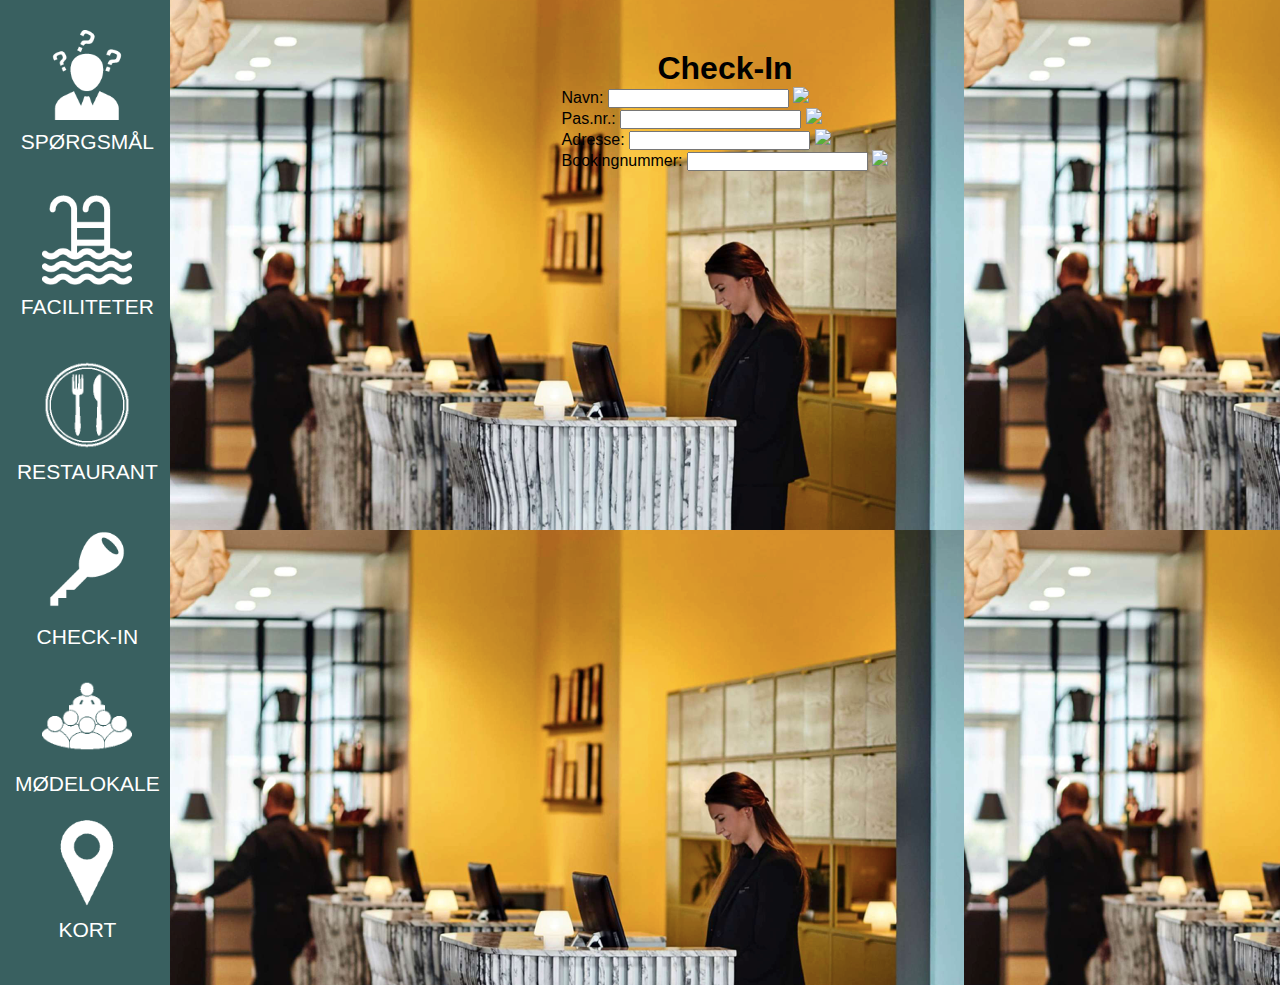
==== checkin.html @ 1a210a2a "Update checkin.html" ====
<!DOCTYPE html>
<html lang="da">


<head>
    <meta charset="UTF-8">

    <meta name="viewport" content="width=device-width, minimum-scale=1.0">

    <title>Check in</title>

    <meta name="description" content="Here you add the description of your content">

    <link rel="stylesheet" href="minstil.css">
    <link rel="keyboardstylesheet" href="keyboardstil.css">
    <script src="https://ajax.googleapis.com/ajax/libs/jquery/1.12.4/jquery.min.js"></script>
</head>


<body id="flexbox">
      <header id="menu">
            <nav>
                <input type="checkbox" id="toggle" class="hidden">
                <ul id="main-nav">
                    <li><a href="index.html">
                            <img src="images/spoergsmaal.png" alt="spoergsmål"><br>
                            SPØRGSMÅL</a></li><br>
                    <li><a href="faciliteter.html">
                            <img src="images/facilitet.png" alt="faciliteter"><br>
                            FACILITETER</a></li><br>
                    <li><a href="restaurant.html">
                            <img src="images/restaurant.png" alt="restaurant"><br>
                            RESTAURANT</a></li><br>
                    <li><a href="checkin.html">
                            <img src="images/check.png" alt="check-in"><br>
                            CHECK-IN</a></li>
                    <li><a href="moedelokale.html">
                            <img src="images/moede.png" alt="moede"><br>
                            MØDELOKALE</a></li>
                    <li><a href="kort.html">
                            <img src="images/kort.png" alt="kort"><br>
                            KORT</a></li>
                </ul>
            </nav>
        </header>




    <main id="checkin">

        <h1>Check-In</h1>
        <div id="check-grid">
            <div id="checkin_info">
                <div class="checkinfelt">
                    <label for="navn" class="etiket">Navn:</label>
                    <input type="text" class="keyboard" id="navn">
                    <img class="icon" src="http://mottie.github.com/Keyboard/docs/css/images/keyboard.png" />
                </div>
                <div class="checkinfelt">
                    <label for="pas_nr" class="etiket">Pas.nr.:</label>
                    <input type="text" class="keyboard" id="pas_nr">
                    <img class="icon" src="http://mottie.github.com/Keyboard/docs/css/images/keyboard.png" />
                </div>
                <div class="checkinfelt">
                    <label for="adresse" class="etiket">Adresse:</label>
                    <input type="text" class="keyboard" id="adresse">
                    <img class="icon" src="http://mottie.github.com/Keyboard/docs/css/images/keyboard.png" />
                </div>
                <div class="checkinfelt">
                    <label for="booking_nr" class="etiket">Bookingnummer:</label>
                    <input type="text" class="keyboard" id="booking_nr">
                    <img class="icon" src="http://mottie.github.com/Keyboard/docs/css/images/keyboard.png" />
                </div>
            </div>
        </div>
    </main>
    
    

</body>

<script src="mitjs.js"></script>
<script src="jskeyboard.js"></script>

</html>
---- minstil.css ----
* {
    margin: 0;
    padding: 0;
    font-family: 'Source Sans Pro', sans-serif;
}



/* index.html */

#bgfarve {
    background-image: url(images/aarhus.png);
    background-repeat: no-repeat;
    background-size: cover;
}

.wrapper {}

.txtBanner {
    display: flex;
    justify-content: center;
    margin-top: 12%;
}


.flagWrapper {
    width: 450px;
    margin: 0 auto;
}

.flag {
    display: flex;
    align-items: center;
    justify-content: center;
    border-top: 1px solid white;
    border-bottom: 1px solid white;
    margin-top: 40px;
    padding: 10px;
    flex-wrap: wrap;
}

.flagimg {
    width: 76px;
    height: 103px;
    margin: 20px;
}

#main-nav a {
    display: block;
    font-size: 1.4em;
    line-height: 1.4em;
    margin-bottom: 20px;
    text-align: center;

}

nav {
    padding-left: 0px;
}

/* nav a:hover {
    color: #ae8e6f;


} */

nav img {
    width: 90px;


}

.hidden {
    display: none;
}

nav {
    color: black;
    padding-bottom: 20px;
    padding-top: 30px;
    position: sticky;
    top: 0px;
    z-index: 2;
    position: relative;
    display: flex;
}


nav li {
    list-style-type: none;
    padding-right: 100px;
    font-family: helvetica neue;
    font-size: 15px;
    padding-left: 1em;
    transition: 0.5s;
}



nav li:hover {
    transform: scale(1.20);
}


nav a {
    text-decoration: none;
    color: white;
}

a {
    text-decoration: none;
    color: white;
}



#flexbox {
    display: grid;
    grid-template-columns: 170px 1fr;

}

#menu {
    background-color: #396060;
    width: 170px;
    margin-left: 0px;
}


#indhold {
    background-color: #396060;
    width: 100%;
}

#billeder {
    width: 100%;
}

iframe {}

#galleri {
    display: grid;
    grid-template-columns: 1fr 1fr;
    grid-template-rows: 1fr 1fr;
    background-color: #396060;
}

#checkin {
    background-image: url(images/check_in.png);
    background: cover;
}

h1,
h3 {
    text-align: center;
    padding-top: 50px;
}

#check-grid {
    display: grid;
    grid-template-rows: 1fr 1fr;
}

#checkin_info {
    place-self: center;
}

/*restaurant.html*/

#restaurant {
    background-image: url(images/restaurant_v.png);
    background-size: cover;
}

#R_overskrift {
    color: white;
    margin-top: 10%;
    margin-bottom: 8%;
    font-size: 250%;
}

#grid-wrap {
    display: grid;
    grid-template-rows: 100px 1fr;
}

#booking_knap {
    place-self: center; 
    color: white;
    background-color: #396060; 
    opacity: 0.8;
    font-size: 20px;
    padding: 2%;
    border: none;
}

#tekstboks {
    background-color: #396060;
    place-self: center;
    margin: 2%;
    margin-left: 10%;
    margin-right: 10%;
    padding: 2%;
    opacity: 0.8;
    padding-left: 5%;
    padding-right: 5%;
}

#tekstboks p {
    color: white;
    font-size: 20px;
    font-family: 'Source Sans Pro', sans-serif;
}

#booking_knap {
    text-align: center;
}
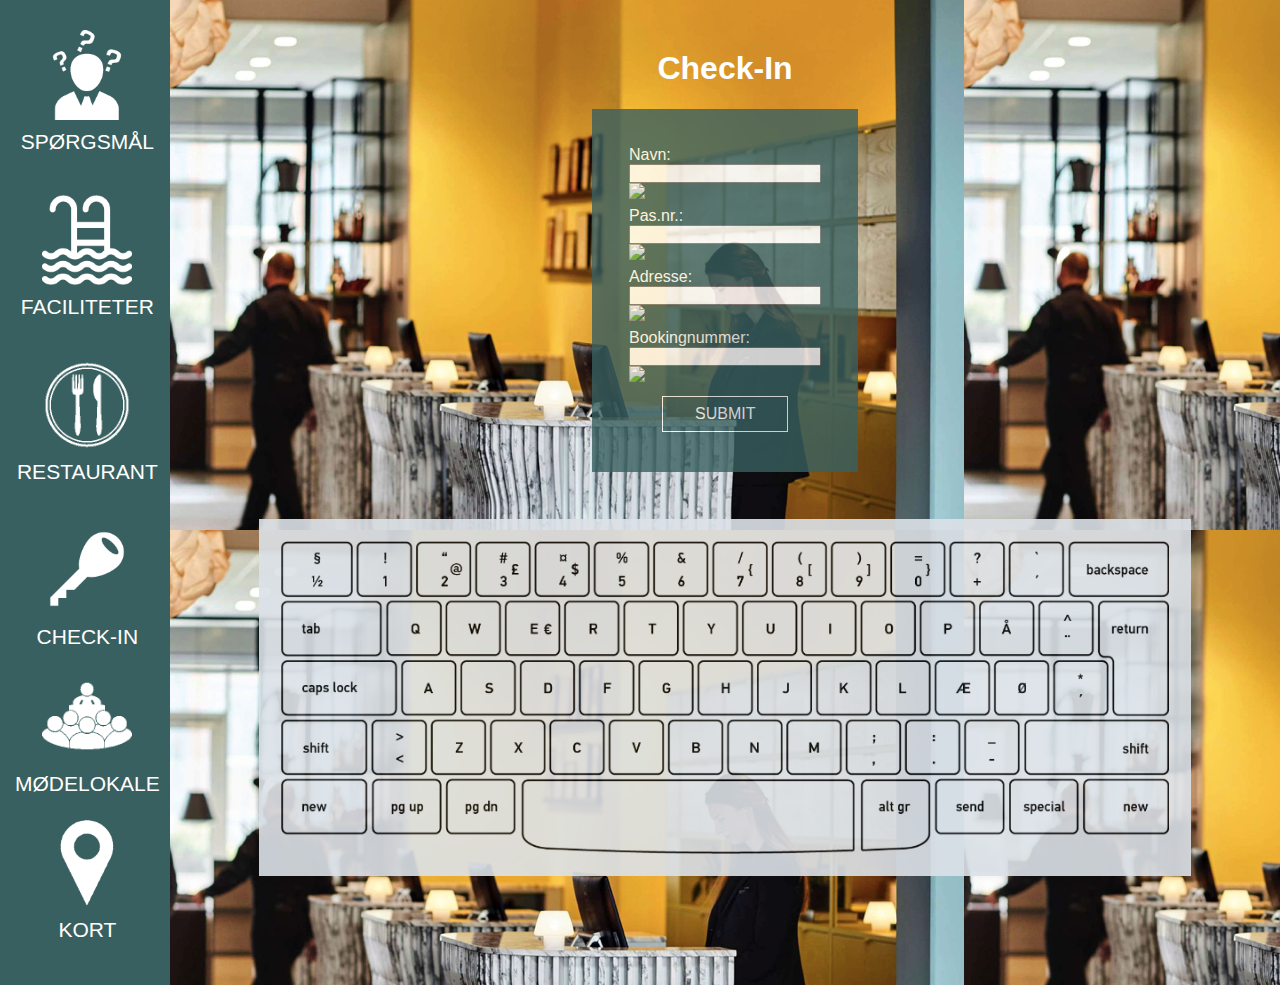
==== commit be12e948: "Merge branch 'master' of https://github.com/sidselsteen/UX-projekt" ====
--- a/checkin.html
+++ b/checkin.html
@@ -49,7 +49,7 @@
 
     <main id="checkin">
 
-        <h1>Check-In</h1>
+        <h1 id="check-overskrift">Check-In</h1>
         <div id="check-grid">
             <div id="checkin_info">
                 <div class="checkinfelt">
@@ -72,7 +72,10 @@
                     <input type="text" class="keyboard" id="booking_nr">
                     <img class="icon" src="http://mottie.github.com/Keyboard/docs/css/images/keyboard.png" />
                 </div>
+                <p id="submit"><a href="">SUBMIT</a>
+                    </p>
             </div>
+            <img id="keyboard" src="images/keyboard.png"/>
         </div>
     </main>
     
--- a/minstil.css
+++ b/minstil.css
@@ -45,6 +45,8 @@
     margin: 20px;
 }
 
+/* NAVIGATION */  
+
 #main-nav a {
     display: block;
     font-size: 1.4em;
@@ -58,11 +60,7 @@
     padding-left: 0px;
 }
 
-/* nav a:hover {
-    color: #ae8e6f;
-
-
-} */
+
 
 nav img {
     width: 90px;
@@ -112,7 +110,7 @@
     color: white;
 }
 
-
+/* FORSIDE */ 
 
 #flexbox {
     display: grid;
@@ -136,13 +134,13 @@
     width: 100%;
 }
 
-iframe {}
-
+
+
+/* CHECK IND */ 
 #galleri {
     display: grid;
     grid-template-columns: 1fr 1fr;
     grid-template-rows: 1fr 1fr;
-    background-color: #396060;
 }
 
 #checkin {
@@ -156,16 +154,58 @@
     padding-top: 50px;
 }
 
-#check-grid {
+#check-overskrift {color: white;}
+
+#check-grid{
     display: grid;
     grid-template-rows: 1fr 1fr;
 }
 
 #checkin_info {
+    background-color: #396060;
+    opacity: 0.8;
     place-self: center;
-}
-
-/*restaurant.html*/
+    margin: 2%;
+    padding: 3%;
+    color: white;
+    width: 200px;
+    display: grid;
+}
+
+.checkinfelt {
+    margin: 2%;
+    display: grid;
+    grid-auto-columns: 1fr 1fr 1fr;
+    justify-content: space-between;
+}
+
+#submit {
+    place-self: center;
+    background-color: transparent;
+    border: 1px solid white;
+    padding: 0.5em 2em;
+    cursor: hand;
+    transition: background .2s ease-in, transform .25s ease-in-out;
+    width: 30%;
+    margin: 0 auto;
+    margin-bottom: 3%;
+    margin-top: 5%;
+    text-align: center;
+}
+
+#submit:hover {
+    background-color:  #334E4E;
+}
+
+#keyboard {
+    background-color: #dce2e8;
+    opacity: 0.9;
+    padding: 2%;
+    place-self: center;
+    width: 80%;
+}
+
+/*RESTAURANT*/
 
 #restaurant {
     background-image: url(images/restaurant_v.png);
@@ -212,6 +252,261 @@
     font-family: 'Source Sans Pro', sans-serif;
 }
 
+
 #booking_knap {
     text-align: center;
-}
+
+}
+
+
+#booking_knap {
+    text-align: center;
+
+}
+
+/* FACILITET */
+
+#indhold_facilitet {
+    background-image: url(images/facilitet_baggrund.png);
+   width: 100%; 
+  
+}
+
+#facilitet-overskrift {
+    color: white;
+    margin-top: 5%;
+    margin-bottom: 10%;
+    font-size: 250%;
+}
+
+.galleri {
+    display: grid; 
+    grid-template-columns: 1fr 1fr; 
+    grid-template-rows: 1fr 1fr 1fr 1fr;
+} 
+
+.bgfacilitet1 {
+    height: 400px; 
+    width: 100%; 
+    background-image: url(images/yoga.png);
+    background-size: cover; 
+    margin-top: 2%; 
+}
+
+.bgfacilitet2 {
+    height: 400px; 
+    width: 100%; 
+    background-image: url(images/spa.png);
+    background-size: cover; 
+     
+}
+
+.bgfacilitet3 {
+    height: 400px; 
+    width: 100%; 
+    background-image: url(images/bar.png);
+    background-size: cover; 
+     
+}
+
+
+.bgfacilitet4 {
+    height: 400px; 
+    width: 100%; 
+    background-image: url(images/room.png);
+    background-size: cover; 
+     
+}
+
+
+.tekstbox {
+    background-color: #396060; 
+    opacity: 0.8; 
+    height: 300px; 
+    width: 300px; 
+    place-self: center; 
+    margin-top: 8%; 
+}
+
+h3, h4 {
+    color: white; 
+}
+
+.facilitettekst_p {
+    color: white; 
+    padding-right: 10px; 
+    padding-left: 10px; 
+    padding-top: 20px; 
+}
+
+#vbar, #hoejretekstbox {
+    grid-column: 2/3;
+}
+
+.button {
+    background-color: transparent;
+    border: 1px solid white;
+    padding: 0.1em 2em;
+    cursor: hand;
+    transition: background .2s ease-in, transform .25s ease-in-out;
+    width: 30%;
+    margin: 0 auto;
+    margin-bottom: 3%;
+    margin-top: 10%;
+    text-align: center; 
+}
+
+.button:hover {
+    background-color:  #334E4E;
+}
+
+
+
+/* SPØRGSMÅL */ 
+
+#spoergsmaal {
+    background-image: url(images/spg.png); 
+   background-size: cover; 
+    align-items: center; 
+}
+
+#spgbaggrund { 
+background-color: #396060; 
+    padding: 20px; 
+    margin: 10%; 
+    opacity: 0.8; 
+    color: white;
+}
+ 
+h2 {
+    color: white; 
+    font-size: 70px; 
+  text-align: center; 
+    margin-top: 2%;  
+}
+
+/*DROP DOWN BOTTOM */ 
+
+.accordion {
+  background-color: #eee;
+  color: #444;
+  cursor: pointer;
+  padding: 18px;
+  width: 100%;
+  border: none;
+  text-align: left;
+  outline: none;
+  font-size: 15px;
+  transition: 0.4s;
+}
+
+.active, .accordion:hover {
+  background-color: #ccc;
+}
+
+.accordion:after {
+  content: '\002B';
+  color: #777;
+  font-weight: bold;
+  float: right;
+  margin-left: 5px;
+}
+
+.active:after {
+  content: "\2212";
+}
+
+.panel {
+  padding: 0 18px;
+  background-color: white;
+  max-height: 0;
+  overflow: hidden;
+  transition: max-height 0.2s ease-out;
+}
+
+
+.dropdown a:hover {background-color: #ddd;}
+
+
+
+
+/*MØDELOKALER*/
+
+
+
+#moede-main {
+    background-image: url(images/moedelokaler.png);
+    width: 100%;
+}
+
+#moede-overskrift {
+    color: white;
+    margin-top: 5%;
+    margin-bottom: 30%;
+    font-size: 250%;
+}
+
+.bgmoede1 {
+    height: 400px; 
+    width: 100%; 
+    background-image: url(images/moedelokale1.png);
+    background-size: cover; 
+    margin-top: 2%; 
+}
+
+.bgmoede2 {
+    height: 400px; 
+    width: 100%; 
+    background-image: url(images/moedelokale2.png);
+    background-size: cover; 
+     
+}
+
+.bgmoede3 {
+    height: 400px; 
+    width: 100%; 
+    background-image: url(images/hotelvaerelse.png);
+    background-size: cover; 
+     
+}
+
+
+.bgmoede4 {
+    height: 400px; 
+    width: 100%; 
+    background-image: url(images/it-hjaelp.png);
+    background-size: cover; 
+     
+}
+
+.mtekstbox {
+    background-color: #396060; 
+    opacity: 0.8; 
+    height: 300px; 
+    width: 400px; 
+    place-self: center; 
+    margin-top: 8%; 
+}
+
+.m_info {
+    padding: 2%;
+}
+
+.m_info li {
+    color: white;
+    list-style-type: none;
+}
+
+h4 {padding-left: 2%;}
+
+#godbutton, #bedrebutton, #itbutton {
+    margin-top: 5%;
+}
+
+
+#it_tekstbx {
+    grid-column: 2/3;
+    height: 500px; 
+    width: 350px;
+}
+
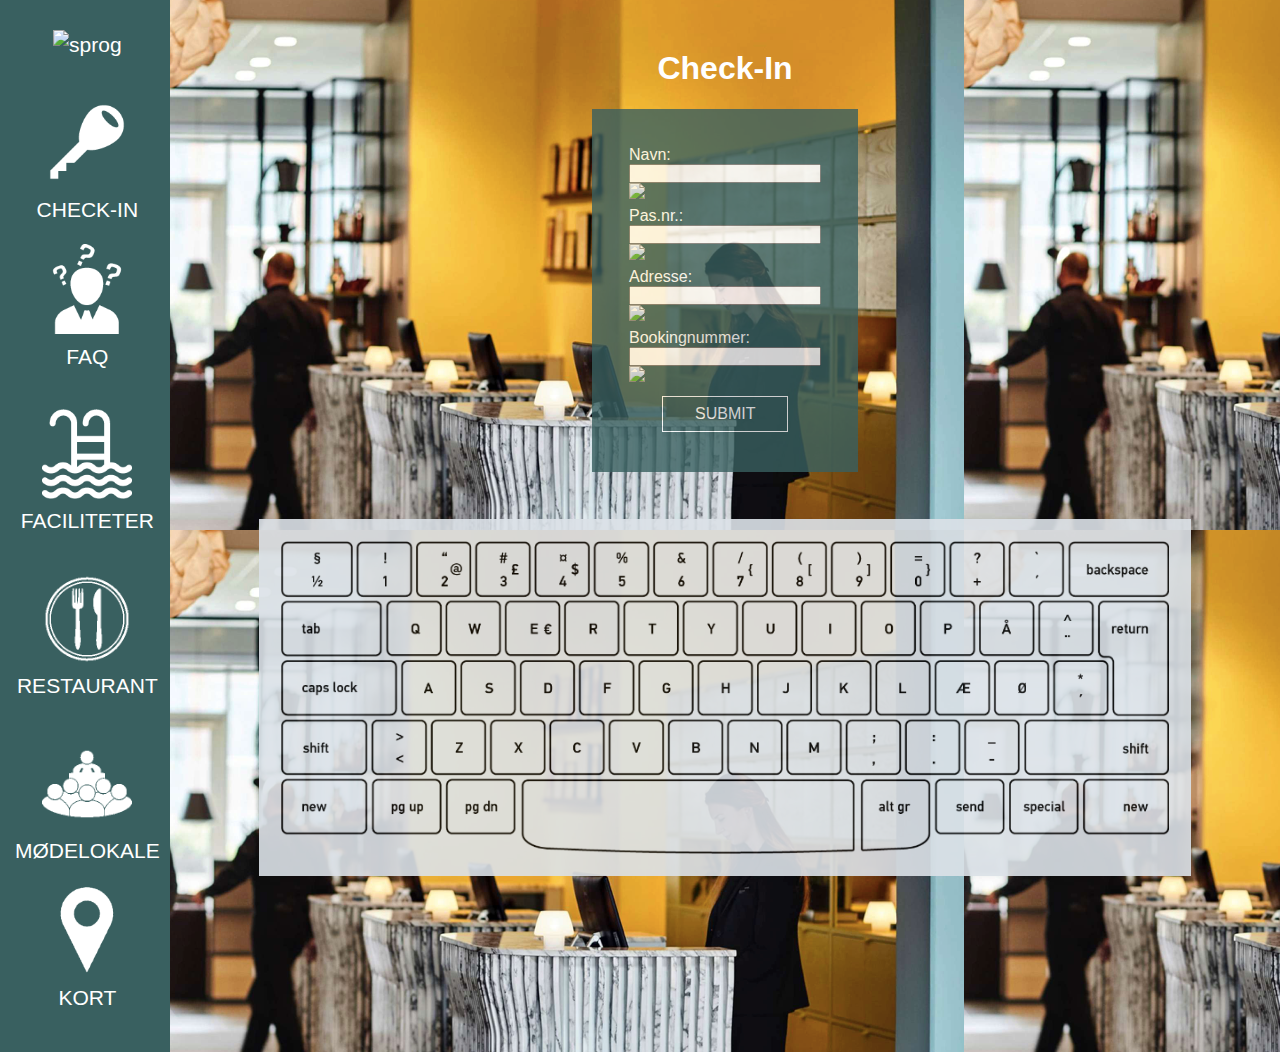
==== commit aecd4a4e: "Update checkin.html" ====
--- a/checkin.html
+++ b/checkin.html
@@ -22,18 +22,21 @@
             <nav>
                 <input type="checkbox" id="toggle" class="hidden">
                 <ul id="main-nav">
-                    <li><a href="index.html">
+                   <li><a href="index.html">
+                            <img src="images/comwellicon.png" alt="sprog"><br>
+                            </a></li><br>
+                    <li><a href="checkin.html">
+                            <img src="images/check.png" alt="check-in"><br>
+                            CHECK-IN</a></li>
+                    <li><a href="spoergsmaal.html">
                             <img src="images/spoergsmaal.png" alt="spoergsmål"><br>
-                            SPØRGSMÅL</a></li><br>
+                            FAQ</a></li><br>
                     <li><a href="faciliteter.html">
                             <img src="images/facilitet.png" alt="faciliteter"><br>
                             FACILITETER</a></li><br>
                     <li><a href="restaurant.html">
                             <img src="images/restaurant.png" alt="restaurant"><br>
                             RESTAURANT</a></li><br>
-                    <li><a href="checkin.html">
-                            <img src="images/check.png" alt="check-in"><br>
-                            CHECK-IN</a></li>
                     <li><a href="moedelokale.html">
                             <img src="images/moede.png" alt="moede"><br>
                             MØDELOKALE</a></li>
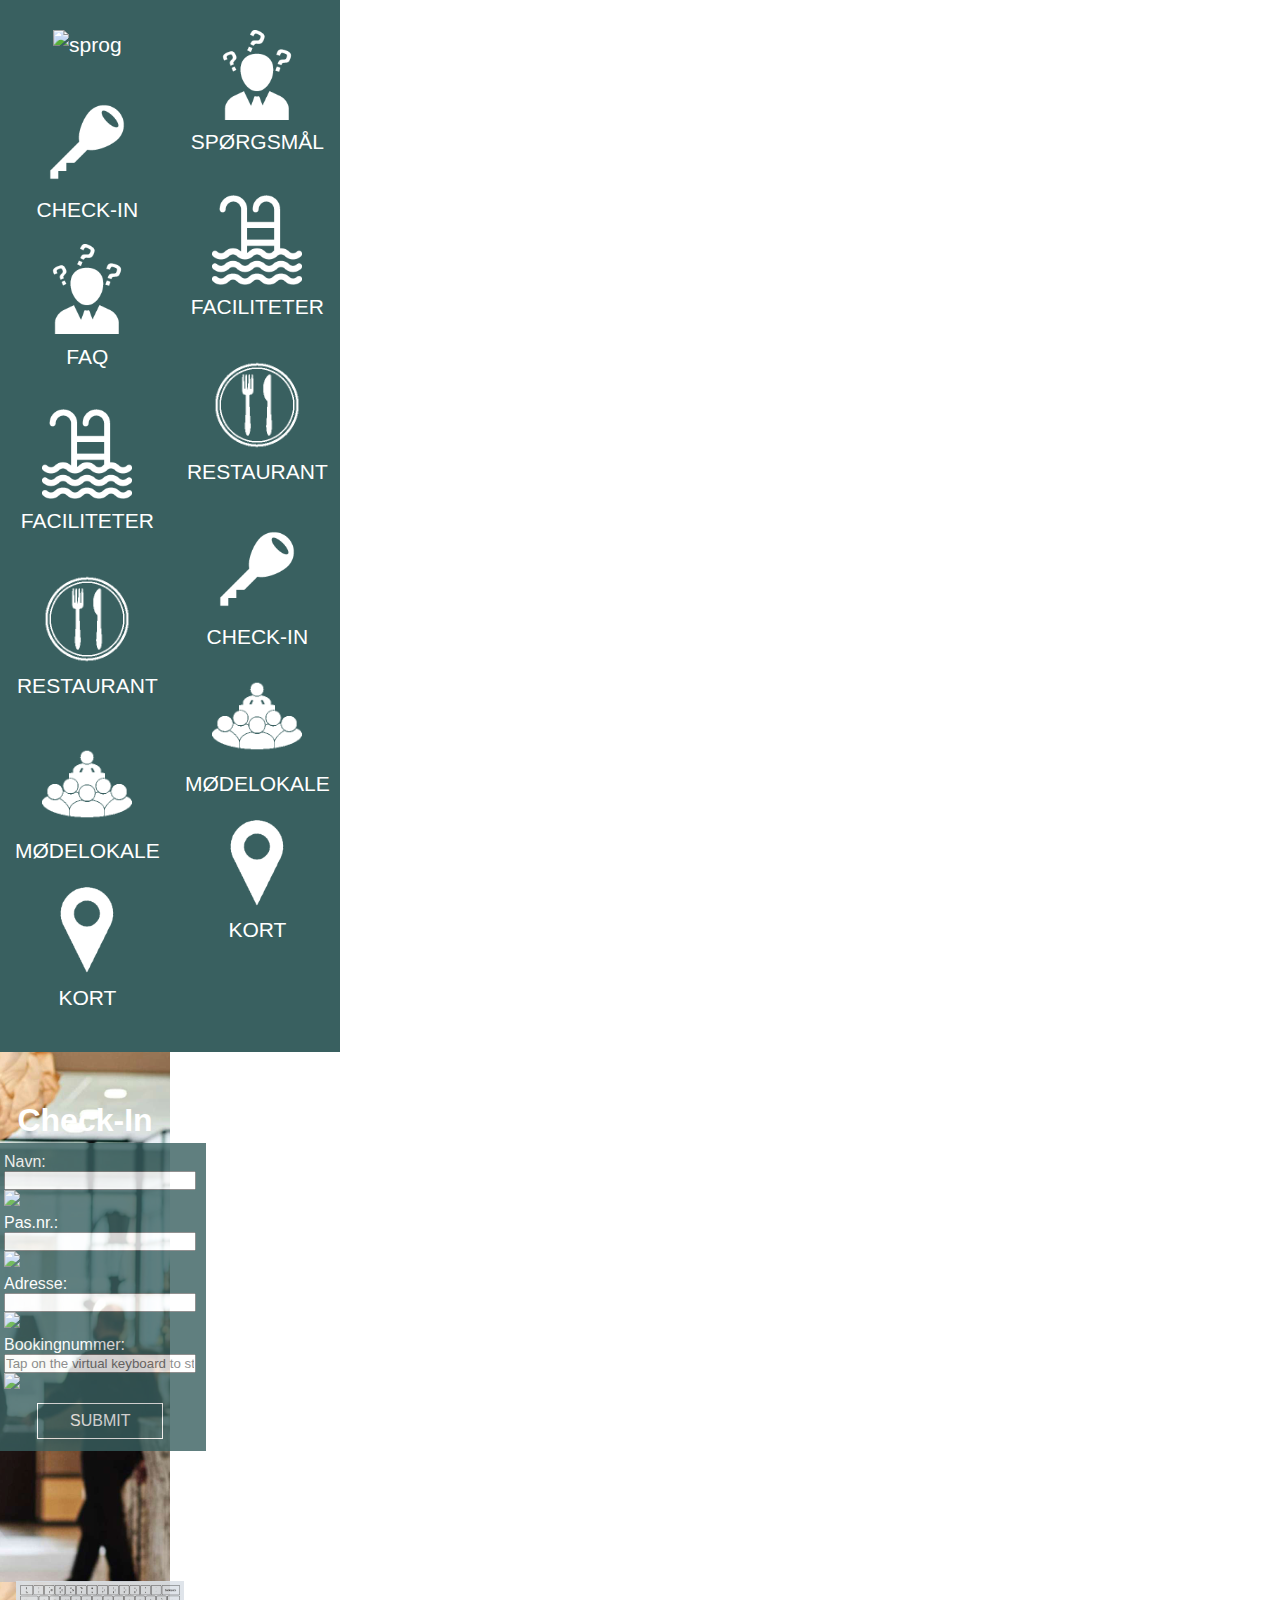
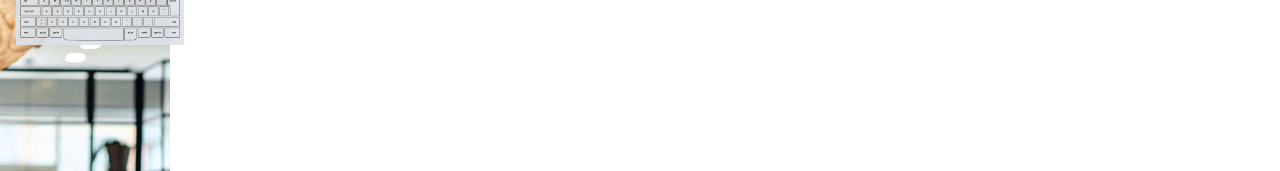
==== commit 8108ac75: "Merge branch 'master' of https://github.com/sidselsteen/UX-projekt" ====
--- a/checkin.html
+++ b/checkin.html
@@ -12,8 +12,7 @@
     <meta name="description" content="Here you add the description of your content">
 
     <link rel="stylesheet" href="minstil.css">
-    <link rel="keyboardstylesheet" href="keyboardstil.css">
-    <script src="https://ajax.googleapis.com/ajax/libs/jquery/1.12.4/jquery.min.js"></script>
+    <link rel="stylesheet" href="https://cdn.jsdelivr.net/npm/simple-keyboard@latest/build/css/index.css">
 </head>
 
 
@@ -47,6 +46,33 @@
             </nav>
         </header>
 
+    <header id="menu">
+        <nav>
+            <input type="checkbox" id="toggle" class="hidden">
+            <ul id="main-nav">
+                <li><a href="index.html">
+                        <img src="images/spoergsmaal.png" alt="spoergsmål"><br>
+                        SPØRGSMÅL</a></li><br>
+                <li><a href="faciliteter.html">
+                        <img src="images/facilitet.png" alt="faciliteter"><br>
+                        FACILITETER</a></li><br>
+                <li><a href="restaurant.html">
+                        <img src="images/restaurant.png" alt="restaurant"><br>
+                        RESTAURANT</a></li><br>
+                <li><a href="checkin.html">
+                        <img src="images/check.png" alt="check-in"><br>
+                        CHECK-IN</a></li>
+                <li><a href="moedelokale.html">
+                        <img src="images/moede.png" alt="moede"><br>
+                        MØDELOKALE</a></li>
+                <li><a href="kort.html">
+                        <img src="images/kort.png" alt="kort"><br>
+                        KORT</a></li>
+            </ul>
+        </nav>
+    </header>
+
+
 
 
 
@@ -72,21 +98,23 @@
                 </div>
                 <div class="checkinfelt">
                     <label for="booking_nr" class="etiket">Bookingnummer:</label>
-                    <input type="text" class="keyboard" id="booking_nr">
+                    <input class="input" id="inputfelt1" placeholder="Tap on the virtual keyboard to start" />
+                    <div class="simple-keyboard"></div>
                     <img class="icon" src="http://mottie.github.com/Keyboard/docs/css/images/keyboard.png" />
                 </div>
                 <p id="submit"><a href="">SUBMIT</a>
-                    </p>
+                </p>
             </div>
-            <img id="keyboard" src="images/keyboard.png"/>
+            <img id="keyboard" src="images/keyboard.png" />
         </div>
     </main>
-    
-    
+ 
 
 </body>
 
 <script src="mitjs.js"></script>
 <script src="jskeyboard.js"></script>
+<script src="https://cdn.jsdelivr.net/npm/simple-keyboard@latest/build/index.min.js"></script>
 
 </html>
+<!--<input type="text" class="keyboard" id="booking_nr">-->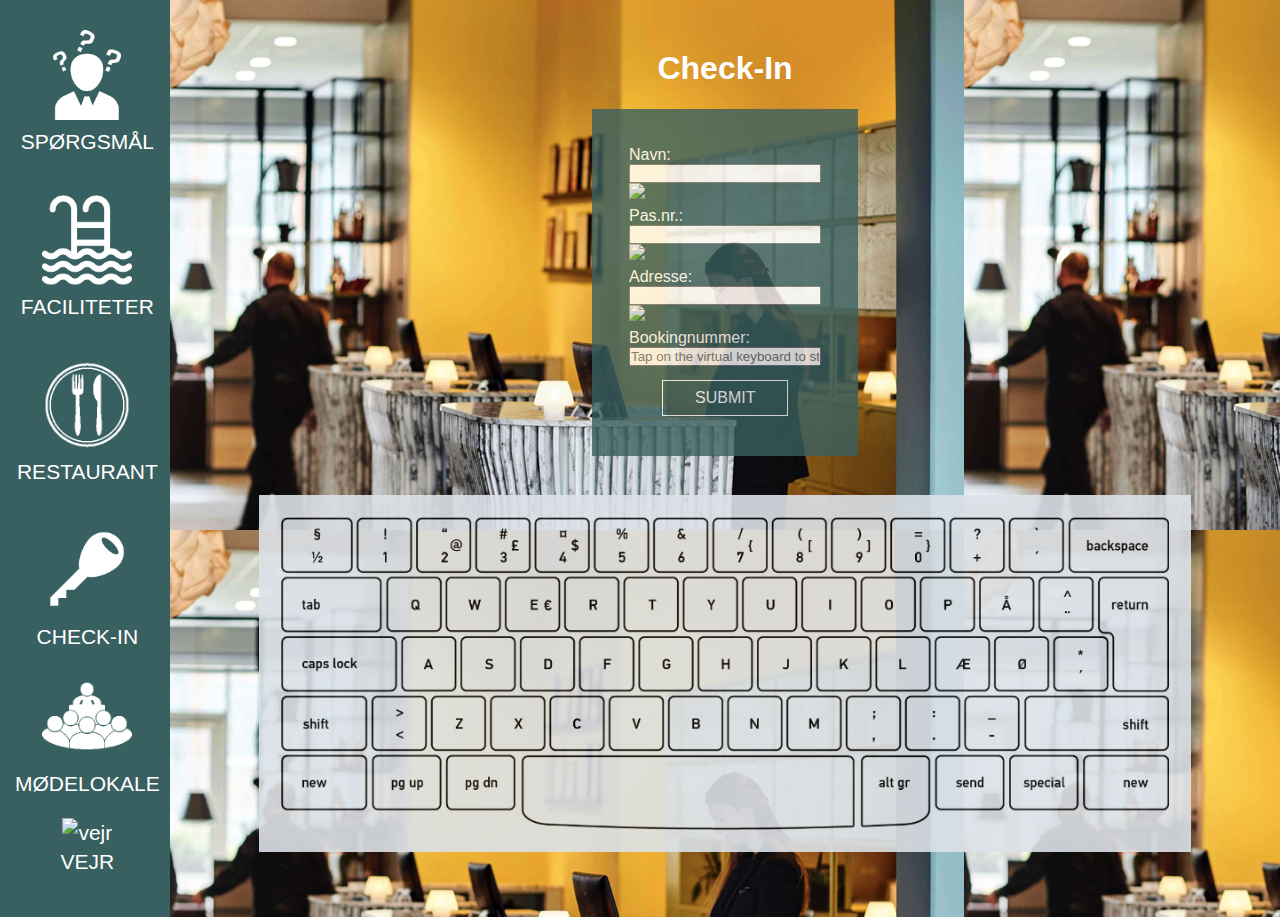
==== commit d73bda1f: "Update checkin.html" ====
--- a/checkin.html
+++ b/checkin.html
@@ -17,35 +17,6 @@
 
 
 <body id="flexbox">
-      <header id="menu">
-            <nav>
-                <input type="checkbox" id="toggle" class="hidden">
-                <ul id="main-nav">
-                   <li><a href="index.html">
-                            <img src="images/comwellicon.png" alt="sprog"><br>
-                            </a></li><br>
-                    <li><a href="checkin.html">
-                            <img src="images/check.png" alt="check-in"><br>
-                            CHECK-IN</a></li>
-                    <li><a href="spoergsmaal.html">
-                            <img src="images/spoergsmaal.png" alt="spoergsmål"><br>
-                            FAQ</a></li><br>
-                    <li><a href="faciliteter.html">
-                            <img src="images/facilitet.png" alt="faciliteter"><br>
-                            FACILITETER</a></li><br>
-                    <li><a href="restaurant.html">
-                            <img src="images/restaurant.png" alt="restaurant"><br>
-                            RESTAURANT</a></li><br>
-                    <li><a href="moedelokale.html">
-                            <img src="images/moede.png" alt="moede"><br>
-                            MØDELOKALE</a></li>
-                    <li><a href="kort.html">
-                            <img src="images/kort.png" alt="kort"><br>
-                            KORT</a></li>
-                </ul>
-            </nav>
-        </header>
-
     <header id="menu">
         <nav>
             <input type="checkbox" id="toggle" class="hidden">
@@ -65,13 +36,12 @@
                 <li><a href="moedelokale.html">
                         <img src="images/moede.png" alt="moede"><br>
                         MØDELOKALE</a></li>
-                <li><a href="kort.html">
-                        <img src="images/kort.png" alt="kort"><br>
-                        KORT</a></li>
+                <li><a href="vejr.html">
+                        <img src="images/weather-icon.png" alt="vejr"><br>
+                        VEJR</a></li>
             </ul>
         </nav>
     </header>
-
 
 
 
@@ -100,7 +70,7 @@
                     <label for="booking_nr" class="etiket">Bookingnummer:</label>
                     <input class="input" id="inputfelt1" placeholder="Tap on the virtual keyboard to start" />
                     <div class="simple-keyboard"></div>
-                    <img class="icon" src="http://mottie.github.com/Keyboard/docs/css/images/keyboard.png" />
+                    <!--<img class="icon" src="http://mottie.github.com/Keyboard/docs/css/images/keyboard.png" />-->
                 </div>
                 <p id="submit"><a href="">SUBMIT</a>
                 </p>
@@ -112,7 +82,6 @@
 
 </body>
 
-<script src="mitjs.js"></script>
 <script src="jskeyboard.js"></script>
 <script src="https://cdn.jsdelivr.net/npm/simple-keyboard@latest/build/index.min.js"></script>
 
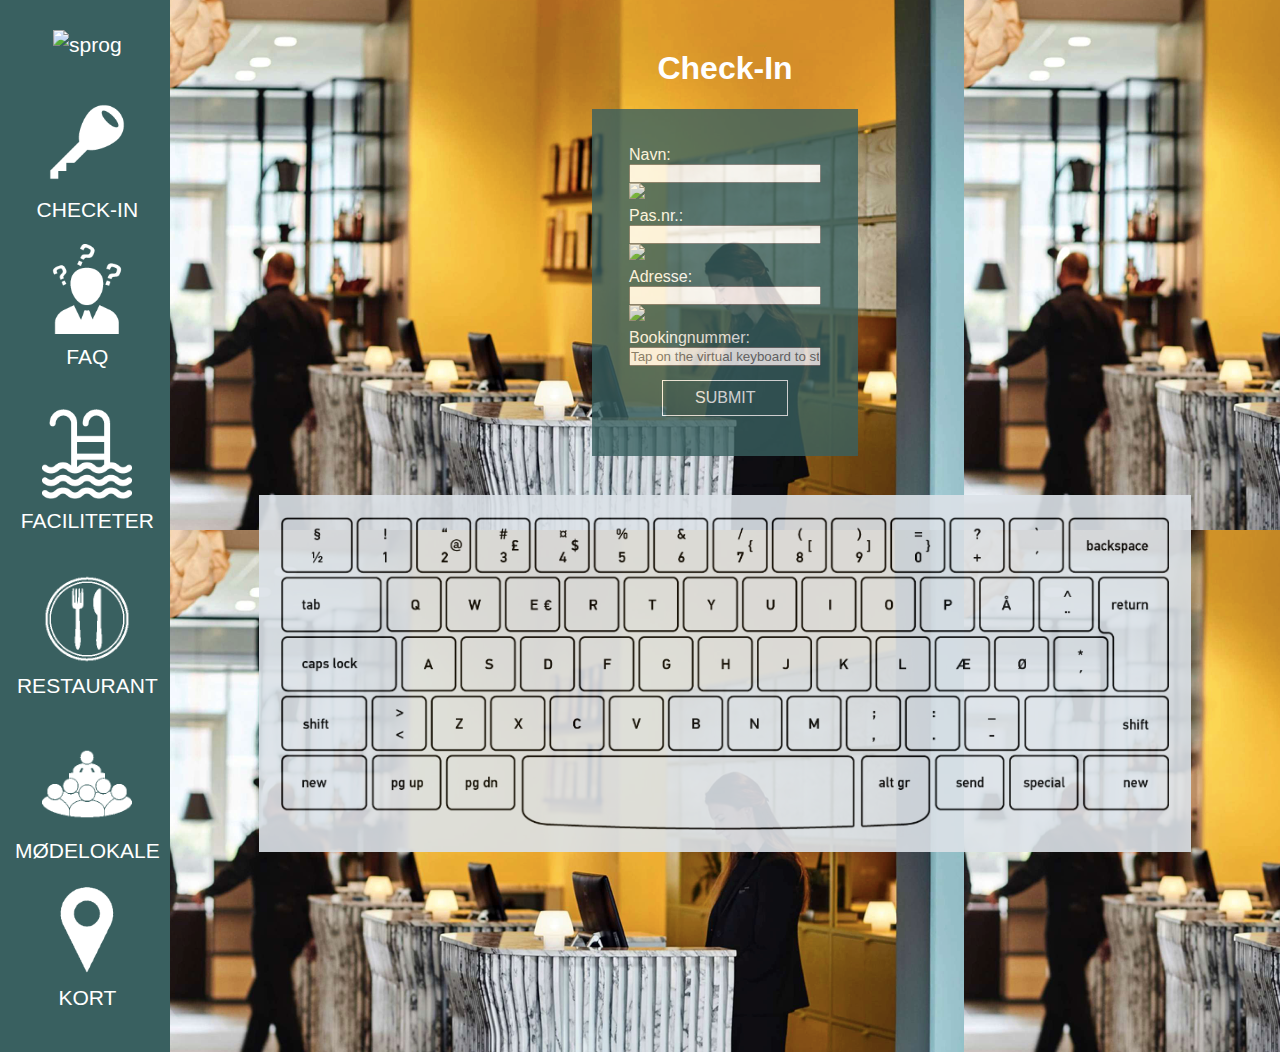
==== commit 96a94171: "Update checkin.html" ====
--- a/checkin.html
+++ b/checkin.html
@@ -17,33 +17,34 @@
 
 
 <body id="flexbox">
-    <header id="menu">
-        <nav>
-            <input type="checkbox" id="toggle" class="hidden">
-            <ul id="main-nav">
-                <li><a href="index.html">
-                        <img src="images/spoergsmaal.png" alt="spoergsmål"><br>
-                        SPØRGSMÅL</a></li><br>
-                <li><a href="faciliteter.html">
-                        <img src="images/facilitet.png" alt="faciliteter"><br>
-                        FACILITETER</a></li><br>
-                <li><a href="restaurant.html">
-                        <img src="images/restaurant.png" alt="restaurant"><br>
-                        RESTAURANT</a></li><br>
-                <li><a href="checkin.html">
-                        <img src="images/check.png" alt="check-in"><br>
-                        CHECK-IN</a></li>
-                <li><a href="moedelokale.html">
-                        <img src="images/moede.png" alt="moede"><br>
-                        MØDELOKALE</a></li>
-                <li><a href="vejr.html">
-                        <img src="images/weather-icon.png" alt="vejr"><br>
-                        VEJR</a></li>
-            </ul>
-        </nav>
-    </header>
-
-
+      <header id="menu">
+            <nav>
+                <input type="checkbox" id="toggle" class="hidden">
+                <ul id="main-nav">
+                   <li><a href="index.html">
+                            <img src="images/comwellicon.png" alt="sprog"><br>
+                            </a></li><br>
+                    <li><a href="checkin.html">
+                            <img src="images/check.png" alt="check-in"><br>
+                            CHECK-IN</a></li>
+                    <li><a href="spoergsmaal.html">
+                            <img src="images/spoergsmaal.png" alt="spoergsmål"><br>
+                            FAQ</a></li><br>
+                    <li><a href="faciliteter.html">
+                            <img src="images/facilitet.png" alt="faciliteter"><br>
+                            FACILITETER</a></li><br>
+                    <li><a href="restaurant.html">
+                            <img src="images/restaurant.png" alt="restaurant"><br>
+                            RESTAURANT</a></li><br>
+                    <li><a href="moedelokale.html">
+                            <img src="images/moede.png" alt="moede"><br>
+                            MØDELOKALE</a></li>
+                    <li><a href="kort.html">
+                            <img src="images/kort.png" alt="kort"><br>
+                            KORT</a></li>
+                </ul>
+            </nav>
+        </header>
 
 
     <main id="checkin">
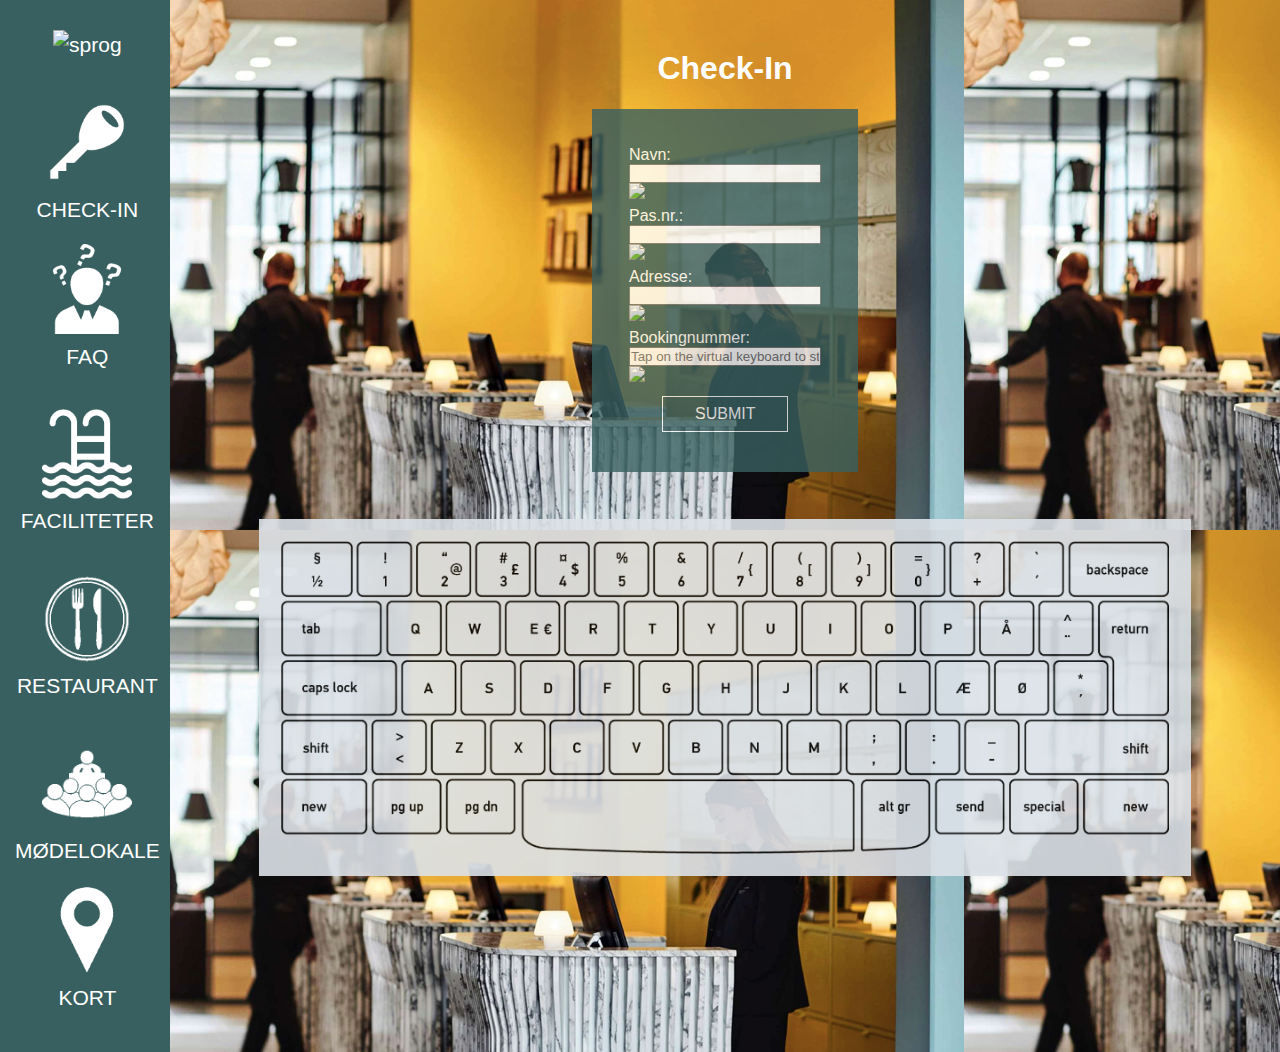
==== commit ebc8e5ee: "Update checkin.html" ====
--- a/checkin.html
+++ b/checkin.html
@@ -46,6 +46,11 @@
             </nav>
         </header>
 
+ 
+
+
+
+
 
     <main id="checkin">
 
@@ -71,7 +76,7 @@
                     <label for="booking_nr" class="etiket">Bookingnummer:</label>
                     <input class="input" id="inputfelt1" placeholder="Tap on the virtual keyboard to start" />
                     <div class="simple-keyboard"></div>
-                    <!--<img class="icon" src="http://mottie.github.com/Keyboard/docs/css/images/keyboard.png" />-->
+                    <img class="icon" src="http://mottie.github.com/Keyboard/docs/css/images/keyboard.png" />
                 </div>
                 <p id="submit"><a href="">SUBMIT</a>
                 </p>
@@ -83,6 +88,7 @@
 
 </body>
 
+<script src="mitjs.js"></script>
 <script src="jskeyboard.js"></script>
 <script src="https://cdn.jsdelivr.net/npm/simple-keyboard@latest/build/index.min.js"></script>
 
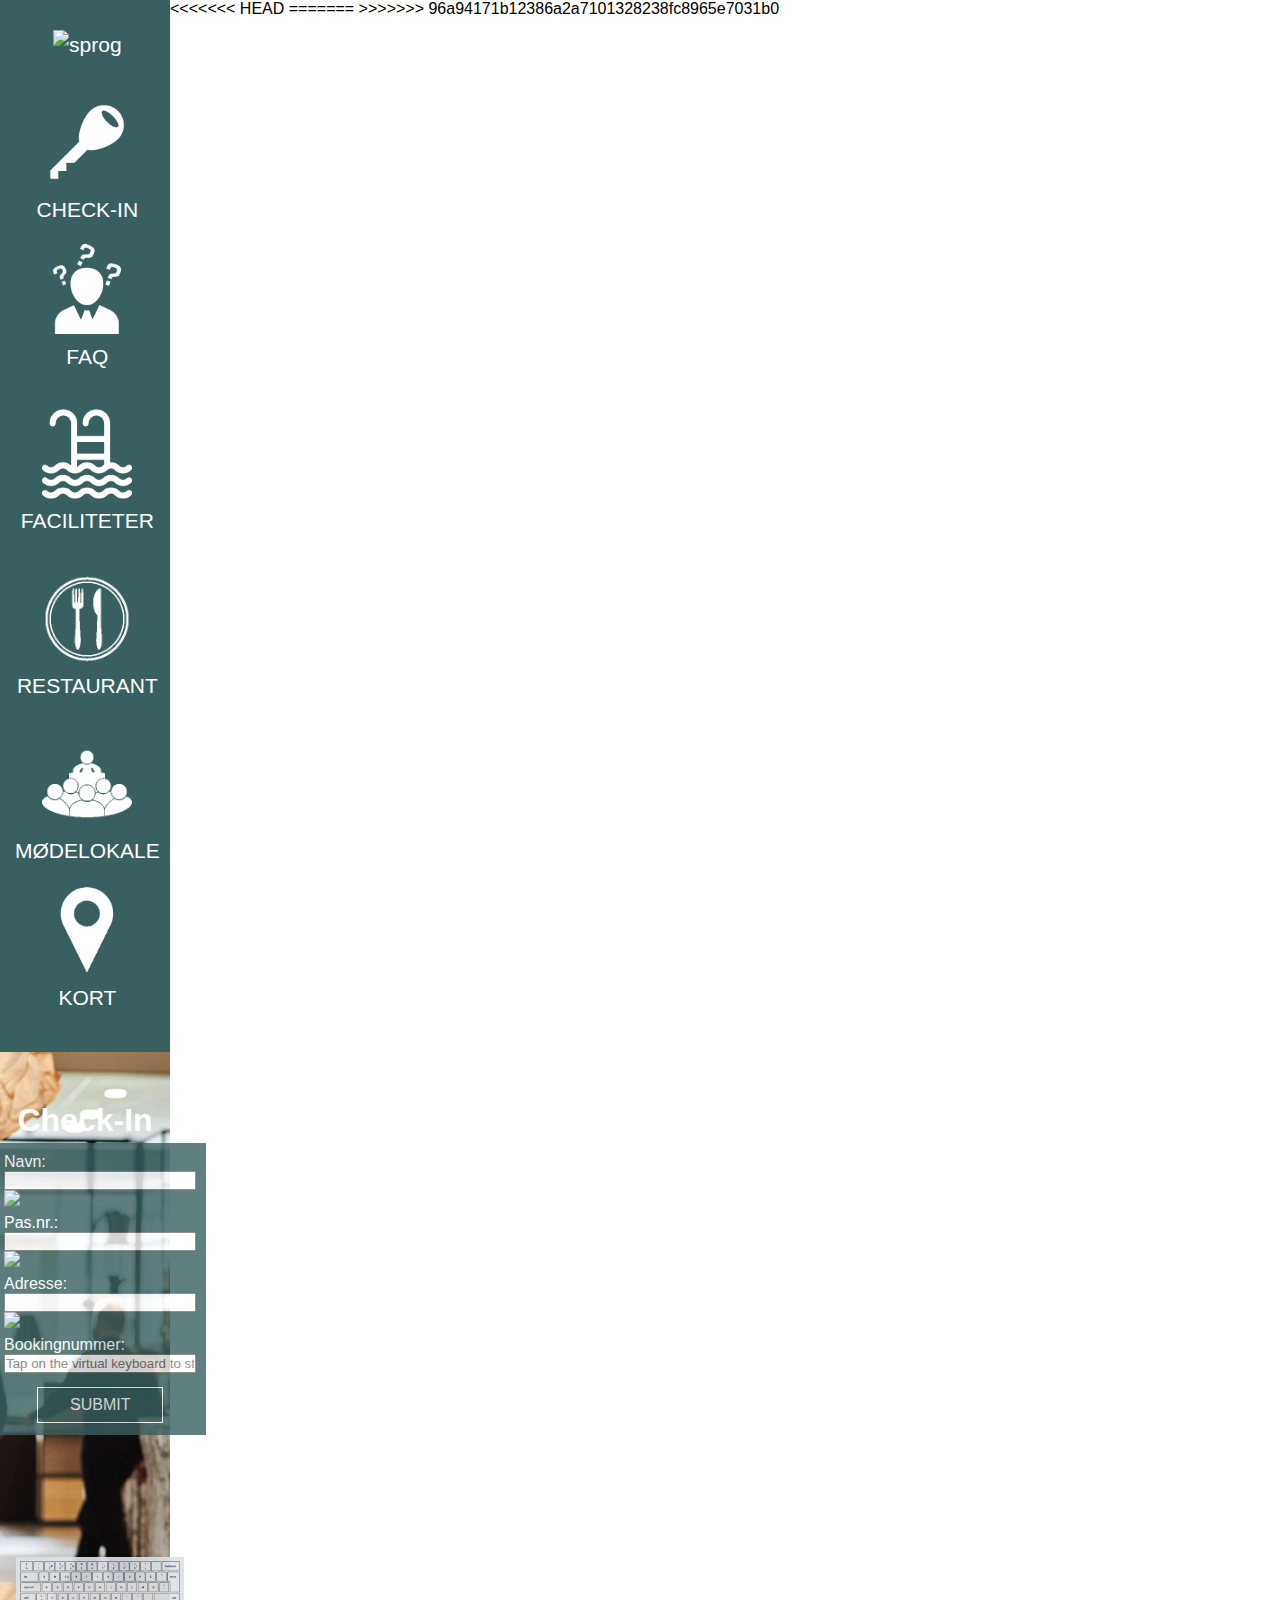
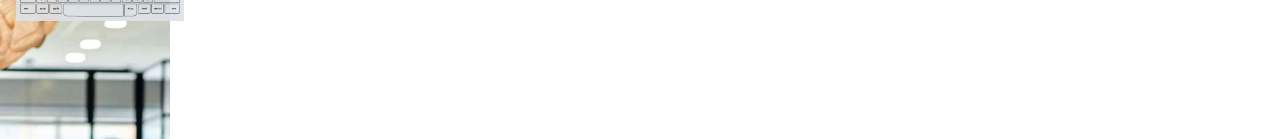
==== commit 0b6c8f5b: "Update checkin.html" ====
--- a/checkin.html
+++ b/checkin.html
@@ -46,11 +46,14 @@
             </nav>
         </header>
 
+<<<<<<< HEAD
  
 
 
 
 
+=======
+>>>>>>> 96a94171b12386a2a7101328238fc8965e7031b0
 
     <main id="checkin">
 
@@ -76,7 +79,7 @@
                     <label for="booking_nr" class="etiket">Bookingnummer:</label>
                     <input class="input" id="inputfelt1" placeholder="Tap on the virtual keyboard to start" />
                     <div class="simple-keyboard"></div>
-                    <img class="icon" src="http://mottie.github.com/Keyboard/docs/css/images/keyboard.png" />
+                    <!--<img class="icon" src="http://mottie.github.com/Keyboard/docs/css/images/keyboard.png" />-->
                 </div>
                 <p id="submit"><a href="">SUBMIT</a>
                 </p>
@@ -88,7 +91,6 @@
 
 </body>
 
-<script src="mitjs.js"></script>
 <script src="jskeyboard.js"></script>
 <script src="https://cdn.jsdelivr.net/npm/simple-keyboard@latest/build/index.min.js"></script>
 
